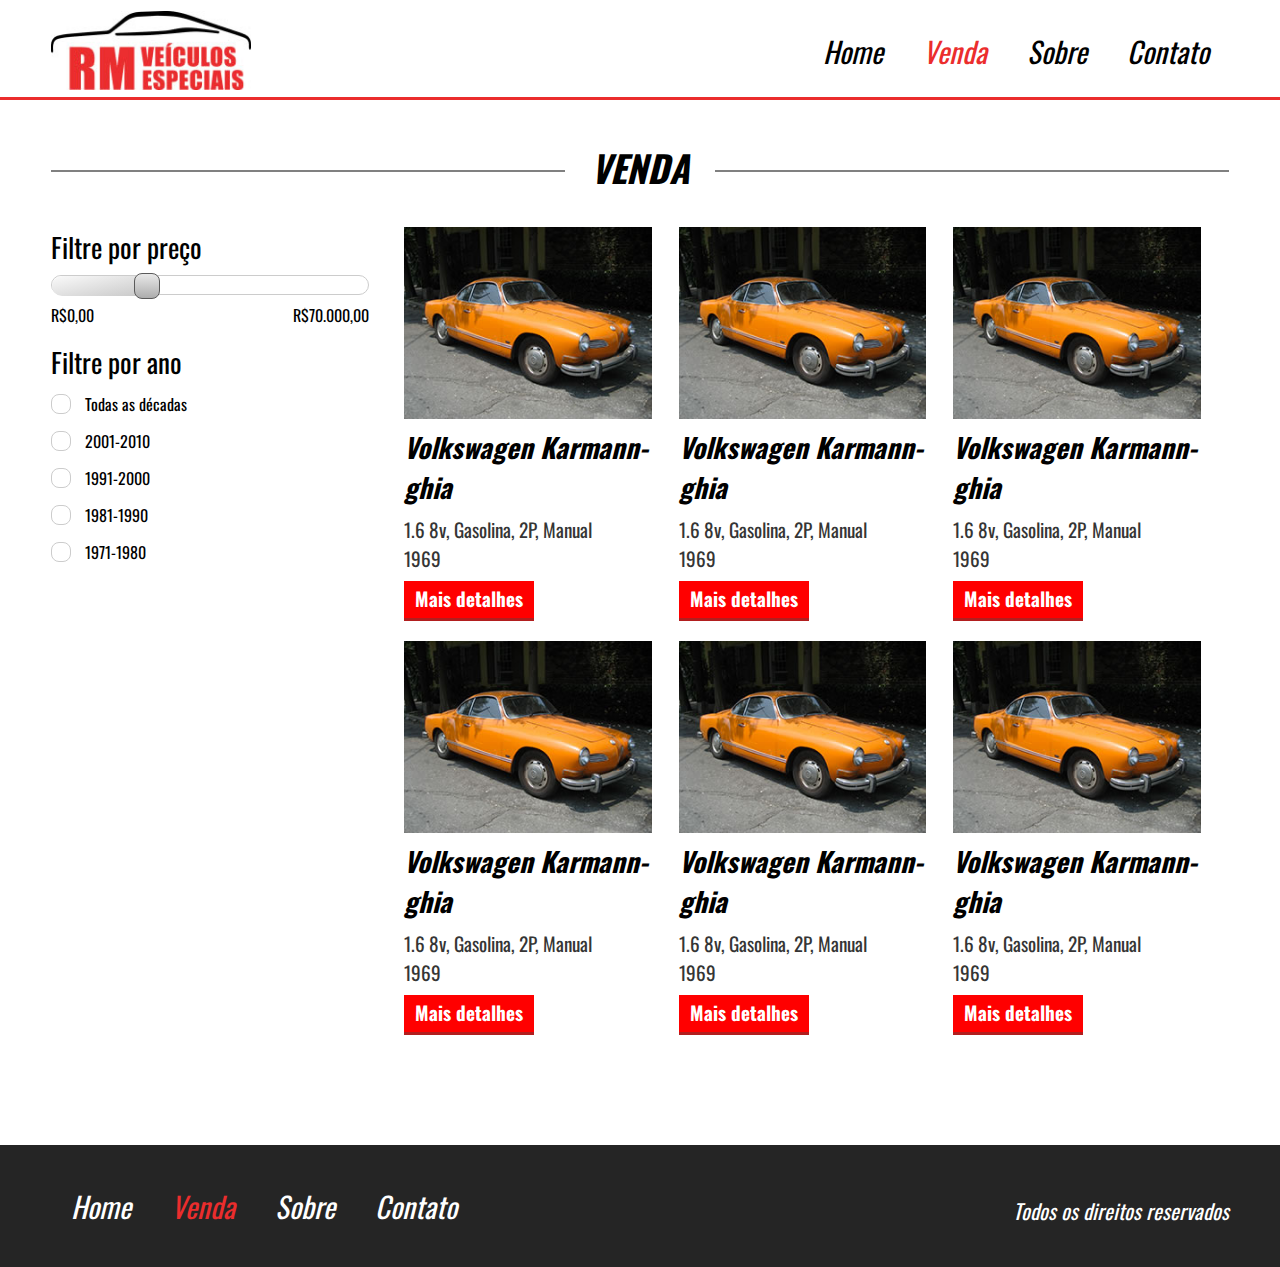
==== venda.html @ 613fed77 "final html css" ====
<!DOCTYPE html>

<html lang="pt-br">

<head>
    <meta charset="UTF-8">
    <meta http-equiv="X-UA-Compatible" content="IE=edge">
    <meta name="viewport" content="width=device-width, initial-scale=1.0, maximum-scale=1.0">
    <meta name="description" content="">
    <meta name="keywords" content="">
    <meta name="author" content="Pedro Henrique Bravim Duarte">
    <link rel="preconnect" href="https://fonts.gstatic.com">
    <link href="https://fonts.googleapis.com/css2?family=Oswald&display=swap" rel="stylesheet">
    <link rel="stylesheet" href="css/style.css">
    <title>Projeto05</title>
</head>

<body>
    <header style="border-bottom: 3px solid #eb2d2d;">
        <div class="center">
            <div class="logo">
            </div><!--logo-->

            <nav class="desktop">
                <ul>
                    <li><a href="index.html">Home</a></li>
                    <li><a href="venda.html" style="color:#eb2d2d;">Venda</a></li>
                    <li><a href="sobre.html">Sobre</a></li>
                    <li><a href="">Contato</a></li>
                </ul>
            </nav><!--desktop-->

            <nav class="mobile">
                <ul>
                    <li><a href="index.html">Home</a></li>
                    <li><a href="venda.html" style="color:#eb2d2d;">Venda</a></li>
                    <li><a href="sobre.html">Sobre</a></li>
                    <li><a href="">Contato</a></li>
                </ul>
            </nav><!--mobile-->

            <div class="clear"></div>
        </div><!--center-->
    </header>

    <section class="venda">
        <div class="center">
            <div class="line"></div><!--line-->

            <div class="text-box">
                <h2>Venda</h2>
            </div><!--text-box-->

            <div class="content-venda">
                <div class="sidebar">
                    <div class="search1">
                        <h2>Filtre por preço</h2>

                        <div class="barra-preco">
                            <div class="barra-preco-fill"></div><!--barra-preco-fill-->
                            <div class="barra-pointer"></div><!--barra-pointer-->
                        </div><!--barrapreco-->

                        <div class="valor-pesquisa">
                            <p>R$0,00</p>
                            <p>R$70.000,00</p>
                        </div><!--valor-pesquisa-->

                        <div class="clear"></div>
                    </div><!--search1-->

                    <div class="search2">
                        <h2>Filtre por ano</h2>

                        <form>
                            <div class="form-venda-wrapper">
                                <input type="checkbox" name="" id="item1">
                                <label for="item1">
                                    <div class="circle"></div>
                                </label>
                                <span>Todas as décadas</span>
                            </div><!--form-venda-wrapper-->

                            <div class="form-venda-wrapper">
                                <input type="checkbox" name="" id="item2">
                                <label for="item2">
                                    <div class="circle"></div>
                                </label>
                                <span>2001-2010</span>
                            </div><!--form-venda-wrapper-->

                            <div class="form-venda-wrapper">
                                <input type="checkbox" name="" id="item3">
                                <label for="item3">
                                    <div class="circle"></div>
                                </label>
                                <span>1991-2000</span>
                            </div><!--form-venda-wrapper-->

                            <div class="form-venda-wrapper">
                                <input type="checkbox" name="" id="item4">
                                <label for="item4">
                                    <div class="circle"></div>
                                </label>
                                <span>1981-1990</span>
                            </div><!--form-venda-wrapper-->

                            <div class="form-venda-wrapper">
                                <input type="checkbox" name="" id="item5">
                                <label for="item5">
                                    <div class="circle"></div>
                                </label>
                                <span>1971-1980</span>
                            </div><!--form-venda-wrapper-->
                        </form>
                    </div><!--search2-->
                </div><!--sidebar-->

                <div class="vitrine-venda">
                    <div class="vitrine">
                        <div style="background-image: url(images/carro1.jpg);" class="img-car"></div><!--img-car-->
        
                        <div class="info-car">
                            <h2>Volkswagen Karmann-ghia</h2>
                            <p>1.6 8v, Gasolina, 2P, Manual <br> 1969</p>
                            <a href="" class="btn1">Mais detalhes</a>
                        </div><!--info-car-->
                    </div><!--vitrine-->
        
                    <div class="vitrine">
                        <div style="background-image: url(images/carro1.jpg);" class="img-car"></div><!--img-car-->
        
                        <div class="info-car">
                            <h2>Volkswagen Karmann-ghia</h2>
                            <p>1.6 8v, Gasolina, 2P, Manual <br> 1969</p>
                            <a href="" class="btn1">Mais detalhes</a>
                        </div><!--info-car-->
                    </div><!--vitrine-->
        
                    <div class="vitrine">
                        <div style="background-image: url(images/carro1.jpg);" class="img-car"></div><!--img-car-->
        
                        <div class="info-car">
                            <h2>Volkswagen Karmann-ghia</h2>
                            <p>1.6 8v, Gasolina, 2P, Manual <br> 1969</p>
                            <a href="" class="btn1">Mais detalhes</a>
                        </div><!--info-car-->
                    </div><!--vitrine-->

                    <div class="vitrine">
                        <div style="background-image: url(images/carro1.jpg);" class="img-car"></div><!--img-car-->
        
                        <div class="info-car">
                            <h2>Volkswagen Karmann-ghia</h2>
                            <p>1.6 8v, Gasolina, 2P, Manual <br> 1969</p>
                            <a href="" class="btn1">Mais detalhes</a>
                        </div><!--info-car-->
                    </div><!--vitrine-->
        
                    <div class="vitrine">
                        <div style="background-image: url(images/carro1.jpg);" class="img-car"></div><!--img-car-->
        
                        <div class="info-car">
                            <h2>Volkswagen Karmann-ghia</h2>
                            <p>1.6 8v, Gasolina, 2P, Manual <br> 1969</p>
                            <a href="" class="btn1">Mais detalhes</a>
                        </div><!--info-car-->
                    </div><!--vitrine-->
        
                    <div class="vitrine">
                        <div style="background-image: url(images/carro1.jpg);" class="img-car"></div><!--img-car-->
        
                        <div class="info-car">
                            <h2>Volkswagen Karmann-ghia</h2>
                            <p>1.6 8v, Gasolina, 2P, Manual <br> 1969</p>
                            <a href="" class="btn1">Mais detalhes</a>
                        </div><!--info-car-->
                    </div><!--vitrine-->
                    
                </div><!--vitrine-venda-->

                <div class="clear"></div>
            </div><!--content-venda-->
        </div><!--center-->
    </section><!--venda-->

    <footer>
        <div class="center">
            <nav>
                <ul>
                    <li><a href="index.html">Home</a></li>
                    <li><a href="venda.html" style="color:#eb2d2d;">Venda</a></li>
                    <li><a href="sobre.html">Sobre</a></li>
                    <li><a href="">Contato</a></li>
                </ul>
            </nav>

            <p>Todos os direitos reservados</p>

            <div class="clear"></div>
        </div><!--center-->
    </footer>
</body>

</html>
---- css/style.css ----
*{
    margin: 0;
    padding: 0;
    box-sizing: border-box;
    font-family: 'Oswald', sans-serif;
}

html,body{
    height: 100%;
}

.center{
    width: 100%;
    max-width: 1400px;
    margin: 0 auto;
}

.clear{
    clear: both;
}

/*Header*/

header{
    padding: 30px 4%;
    height: 100px;
}

header .logo{
    float: left;
    background-image: url(../images/logo.jpg);
    background-repeat: no-repeat;
    background-size: contain;
    background-position: center;
    width: 200px;
    height: 100px;
    position: relative;
    top: -30px;
}

header nav.desktop{
    float: right;
}

header nav.desktop ul{
    list-style-type: none;
}

header nav.desktop ul li{
    float: left;
    font-size: 1.8rem;
    padding: 0 20px;
    font-style: italic;
}

header nav.desktop a{
    color: black;
    text-decoration: none;
}

header nav.mobile{
    display: none;
    float: right;
    width: 32px;
    height: 32px;
    background-size: 100% 100%;
    background-image: url(../images/icon_menu.png);
    cursor: pointer;
}

header nav.mobile ul{
    width: 100%;
    position: absolute;
    left: 0;
    top: 100px;
    text-align: center;
    background-color: white;
    list-style-type: none;
    z-index: 10;
    display: none;
}

header nav.mobile ul li{
    font-size: 1.6rem;
    padding: 0 20px;
    font-style: italic;
    border-bottom: 1px solid red;
    padding: 8px 0;
}

header nav.mobile ul li:hover{
    background-color: red;
}

header nav.mobile ul li:hover a{
    color: white;
}

header nav.mobile ul li:first-of-type{
    border-top: 1px solid red;
}

header nav.mobile a{
    color: black;
    text-decoration: none;
}

/*Banner*/

section.banner{
    width: 100%;
    height: 550px;
    background-color: black;
    background-image: url(../images/bg.jpg);
    background-repeat: no-repeat;
    background-size: contain;
    background-position: right bottom;
}

.text-banner{
    padding: 100px 0 100px 10%;
}

.text-banner-single{
    width: 314px;
    height: 60px;
    background-image: url(../images/box-text.png);
    background-size: 100% 100%;
    color: white;
    font-size: 1.7rem;
    display: flex;
    align-items: center;
    padding: 30px;
    text-transform: uppercase;
    margin-top: 20px;
}

.text-banner .text-banner-single:nth-of-type(1){
    width: 200px;
    position: relative;
    left: 20px;
}

.text-banner .text-banner-single:nth-of-type(2){
    width: 180px;
    position: relative;
    left: 10px;
}

.text-banner .text-banner-single:nth-of-type(3){
    width: 160px;
}

.text-banner .text-banner-single:nth-of-type(4){
    width: 280px;
    height: 70px;
    background-image: url(../images/box-white-text.png);
    color: black;
    position: relative;
    left: -10px;
}

/*Destaques*/

section.destaques{
    padding: 90px 4%;
}

section.destaques .center{
    max-width: 1000px;
}

.line{
    width: 100%;
    height: 2px;
    background-color: gray;
}

.text-box h2{
    text-align: center;
    font-size: 2.3rem;
    font-style: italic;
    text-transform: uppercase;
}

.text-box{
    background-color: white;
    width: 370px;
    margin: 0 auto;
    position: relative;
    top: -2rem;
}

.vitrine{
    float: left;
    width: 33.3%;
}

.vitrine .img-car{
    width: 90%;
    padding-top: 70%;
    background-repeat: no-repeat;
    background-position: center;
    background-size: 100% 100%;
}

.vitrine .info-car{
    padding: 0 20px 0 0;
}

.vitrine .info-car h2{
    font-size: 1.7rem;
    font-style: italic;
    padding: 8px 0;
}

.vitrine .info-car p{
    font-size: 1.2rem;
    color: #353535;
}

.btn1{
    text-decoration: none;
    color: white;
    text-align: center;
    font-weight: bold;
    width: 130px;
    height: 40px;
    background-color: red;
    display: inline-block;
    font-size: 1.2rem;
    line-height: 36px;
    margin-top: 8px;
    border-bottom: 3px solid #b21e1e;
}

/*Services-description*/

.services-description{
    display: flex;
}

.half1{
    width: 50%;
    text-align: center;
    padding: 90px 0;
    background-color: #242424;
    color: white;
}

.half1-wrapper{
    text-align: left;
    display: inline-block;
}

.half1 h2{
    font-weight: normal;
    font-style: italic;
    font-size: 2rem;
}

.half1 ul{
    margin-top: 20px;
}

.half1 ul li{
    margin-left: 20px;
    font-size: 1.2rem;
}

.half1 a{
    margin-top: 20px;
}

.half2{
    width: 50%;
    padding: 90px 6%;
    background-color: #eb2d2d;
    color: white;
}

.half2 h2{
    font-weight: normal;
    font-style: italic;
    font-size: 2rem;
}

.half2 .depoimentos-single{
    margin-top: 19px;
}

.half2 p{
    font-size: 1.2rem;
}

.navigation{
    float: left;
    margin-top: 30px;
    width: 100%;
    max-width: 700px;
}

.arrows{
    float: left;
}

.navigation img{
    margin: 0 20px;
    cursor: pointer;
}

.nome-depoimento{
    float: right;
    color: #252525;
    font-size: 1.2rem;
}

/*Contato*/

section.contato{
    padding: 20px 4% 0 4%;
}

section.contato .center{
    max-width: 1000px;
}

section.contato .line{
    position: relative;
    top: 4rem;
}

section.contato .text-box{
    background-color: white;
    width: 150px;
    margin: 0 auto;
    position: relative;
    top: 2rem;
}

section.contato form{
    margin-top: 70px;
    max-width: 600px;
    margin: 50px auto;
}

section.contato .input-wrapper{
    float: left;
    padding: 10px;
    margin-top: 15px;
}

section.contato .input-wrapper:nth-of-type(5){
    text-align: center;
}

section.contato input[type=text], section.contato input[type=email]{
    width: 100%;
    border: 1px solid #ccc;
    height: 40px;
    line-height: 40px;
    padding-left: 15px;
}

.w100{
    width: 100%;
}

.w50{
    width: 50%;
}

section.contato textarea{
    width: 100%;
    border: 1px solid #ccc;
    height: 120px;
    padding: 8px;
    resize: none;
    overflow-y: auto;
}

section.contato input[type=submit]{
    border-top: 0;
    border-left: 0;
    border-right: 0;
    cursor: pointer;
    display: inline-block;
}

/*Footer*/

footer{
    padding: 40px 4%;
    background: #252525;
    margin-top: 20px;
}

footer nav{
    float: left;
}

footer nav ul{
    list-style-type: none;
}

footer nav ul li{
    float: left;
    font-size: 1.8rem;
    padding: 0 20px;
    font-style: italic;
}

footer nav a{
    color: white;
    text-decoration: none;
}

footer p{
    color: white;
    float: right;
    font-size: 1.3rem;
    font-style: italic;
    margin-top: 10px;
}
/*Venda*/

section.venda{
    min-height: 90%;
    padding: 70px 4%;
}

section.venda .text-box{
    width: 150px;
}

.sidebar{
    float: left;
    width: 30%;
}

.search1{
    width: 90%;
}

.search1 h2{
    font-size: 1.7rem;
    color: black;
    font-weight: normal;
}

.search1 .barra-preco{
    width: 100%;
    height: 20px;
    background-color: white;
    margin-top: 8px;
    border-radius: 20px;
    border: 1px solid #ccc;
    position: relative;
}

.barra-preco-fill{
    position: absolute;
    left: 0;
    top: 0;
    width: 30%;
    height: 20px;
    background: linear-gradient(to bottom right, rgb(250, 250, 250), rgb(200,200,200));
    border-radius: 20px;
}

.barra-pointer{
    width: 26px;
    height: 26px;
    border-radius: 8px;
    background: linear-gradient(to bottom, rgb(233, 233, 233), rgb(173, 173, 173));
    border: 1px solid rgb(90, 90, 90);
    position: absolute;
    left: calc(30% - 13px);
    top: -3px;
    cursor: pointer;
}

.valor-pesquisa{
    margin-top: 8px;
}

.valor-pesquisa p{
    color: black;
}

.valor-pesquisa p:nth-of-type(1){
    float: left;
}

.valor-pesquisa p:nth-of-type(2){
    float: right;
}

.search2{
    margin-top: 15px;
}

.search2 h2{
    font-size: 1.7rem;
    color: black;
    font-weight: normal;
}

.form-venda-wrapper{
    margin-top: 10px;
}

.form-venda-wrapper input[type=checkbox]{
    display: none;
}

.form-venda-wrapper label{
    width: 20px;
    height: 20px;
    border: 1px solid #ccc;
    border-radius: 8px;
    display: inline-block;
    cursor: pointer;
    position: relative;
}

.form-venda-wrapper span{
    vertical-align: 3px;
    padding: 0 10px;
    display: inline-block;
}

.circle{
    width: 8px;
    height: 8px;
    border-radius: 4px;
    top: 5px;
    left: 5px;
    position: absolute;
    background: black;
    display: none;
}

.form-venda-wrapper input[type=checkbox]:checked + label > .circle{
    display: block;
}

.vitrine-venda{
    float: left;
    width: 70%;
}

.vitrine-venda .vitrine{
    margin-bottom: 20px;
}

/*Veículo-single*/

section.venda-single{
    padding: 70px 4% 0 4%;
}

section.venda-single .text-box{
    width: 300px;
}

section.contato form.form-single{
    margin: 50px auto 0 auto;
}

.info-veiculo{
    display: inline-block;
    width: 60%;
}

.foto-destaque{
    width: 100%;
    padding-top: 50%;
    background-position: center;
    background-size: cover;
    background-repeat: no-repeat;
}

.descricao-veiculo{
    display: inline-block;
    padding: 20px;
    vertical-align: top;
}

.descricao-veiculo p{
    max-width: 400px;
    margin-top: 20px;
}

.descricao-veiculo a{
    margin-top: 25px;
}

.nav-galeria-parent{
    width: 100%;
    padding: 36px 36px 0 36px;
    position: relative;
}

.nav-galeria-parent img:nth-of-type(1){
    position: absolute;
    left: 0px;
    top: 50%;
    width: 22px;
    height: 22px;
    transform: translateY(50%);
    cursor: pointer;
}

.nav-galeria-parent img:nth-of-type(2){
    position: absolute;
    right: 0px;
    top: 50%;
    width: 22px;
    height: 22px;
    transform: translateY(50%);
    cursor: pointer;
}

.nav-galeria{
    width: 100%;
    overflow: hidden;
}

.nav-galeria-wrapper{
    width: 200%;
}

.mini-img-wrapper{
    width: calc(33% * (100 / 200));
    padding: 9px;
    float: left;
}

.mini-img{
    width: 100%;
    padding-top: 70%;
    background-position: center;
    background-size: cover;
    cursor: pointer;
}

.info-bread{
    text-align: left;
    padding: 20px 5px;
}

.info-bread a{
    text-decoration: none;
    color: black;
    font-size: 1.3rem;
}

.info-bread a:last-child{
    color: red;
}

.info-bread span{
    padding: 0 30px;
    font-size: 1.6rem;
}

/*Sobre*/

section.sobre{
    min-height: 90%;
    padding: 70px 4%;
}

section.sobre .center{
    max-width: 840px;
}

section.sobre .text-box{
    width: 150px;
}

.img-destaque-sobre{
    width: 100%;
    padding-top: 50%;
    background-color: #ccc;
}

.descricao-autor{
    margin-top: 20px;
}

.descricao-autor h2{
    font-size: 2rem;
}

.descricao-autor p{
    font-size: 1.3rem;
    margin-top: 10px;
}

.descricao-autor2{
    margin-top: 20px;
}

.img-autor{
    width: 25%;
    padding-top: 25%;
    background-color: #ccc;
    float: left;
}

.descricao-autor2 p{
    float: left;
    width: 75%;
    padding: 10px 20px;
    font-size: 1.3rem;
}

@media screen and (max-width: 1230px){
    .descricao-veiculo p{
        max-width: 300px;
    }
}

@media screen and (max-width: 960px){
    section.banner{
        background-size: cover;
        background-position: left;
        height: 60vw;
        min-height: 500px;
    }

    .descricao-veiculo p{
        max-width: 200px;
    }
}

@media screen and (max-width: 768px){
    header nav.desktop{
        display: none;
    }

    header nav.mobile{
        display: block;
    }

    .center{
        text-align: center;
    }

    .vitrine{
        display: inline-block;
        float: none;
        width: 80%;
    }

    .vitrine .img-car{
        display: inline-block;
    }

    .vitrine .info-car a{
        margin-bottom: 20px;
        display: inline-block;
    }

    .services-description{
        flex-direction: column;
    }

    .half1{
        width: 100%;
        padding: 50px 0;
    }

    .half2{
        width: 100%;
        padding: 50px ;
    }

    footer nav{
        display: none;
    }

    footer{
        text-align: center;
    }

    footer p{
        float: none;
    }

    .search2{
        margin-bottom: 40px;
    }

    .form-venda-wrapper{
        display: inline-block;
    }

    .search1{
        display: inline-block;
    }

    .sidebar{
        width: 100%;
        text-align: center;
    }

    .vitrine-venda{
        width: 100%;
        text-align: center;
    }

    .descricao-veiculo p{
        max-width: 100%;
    }

    .info-bread{
        text-align: center;
    }

    .info-veiculo{
        width: 100%;
    }

    .descricao-autor2 .img-autor{
        width: 70%;
        padding-top: 70%;
        float: none;
        display: inline-block;
    }

    .descricao-autor2 p{
        width: 100%;
    }
}

@media screen and (max-width: 520px){
    section.destaques .line{
        display: none;
    }

    section.destaques .text-box{
        width: 100%;
        padding: 0 4%;
    }

    section.destaques .vitrine{
        width: 100%;
    }

    .w50{
        width: 100%;
    }
}
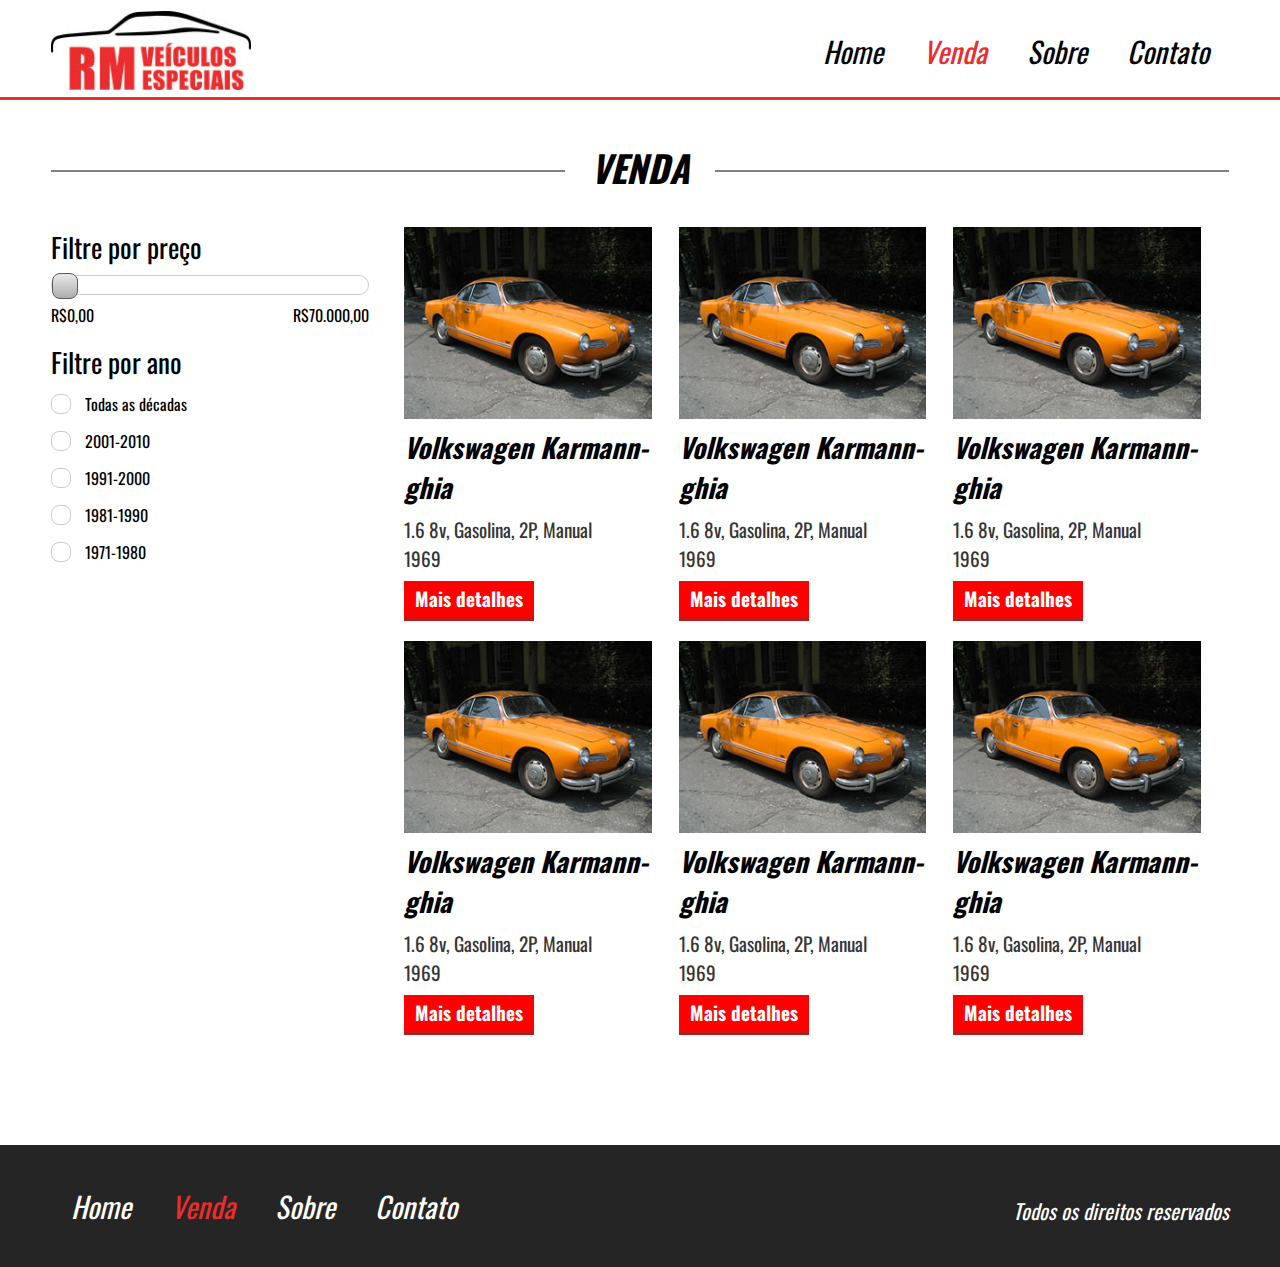
==== commit fd5f8516: "barra de preço" ====
--- a/venda.html
+++ b/venda.html
@@ -62,7 +62,7 @@
                         </div><!--barrapreco-->
 
                         <div class="valor-pesquisa">
-                            <p>R$0,00</p>
+                            <p class="preco-pesquisa">R$0,00</p>
                             <p>R$70.000,00</p>
                         </div><!--valor-pesquisa-->
 
@@ -200,6 +200,10 @@
             <div class="clear"></div>
         </div><!--center-->
     </footer>
+
+    <script src="js/jquery.js"></script>
+    <script src="js/menu_responsivo.js"></script>
+    <script src="js/functions.js"></script>
 </body>
 
 </html>--- a/css/style.css
+++ b/css/style.css
@@ -462,7 +462,7 @@
     position: absolute;
     left: 0;
     top: 0;
-    width: 30%;
+    width: 0;
     height: 20px;
     background: linear-gradient(to bottom right, rgb(250, 250, 250), rgb(200,200,200));
     border-radius: 20px;
@@ -475,7 +475,7 @@
     background: linear-gradient(to bottom, rgb(233, 233, 233), rgb(173, 173, 173));
     border: 1px solid rgb(90, 90, 90);
     position: absolute;
-    left: calc(30% - 13px);
+    left: 0px;
     top: -3px;
     cursor: pointer;
 }
